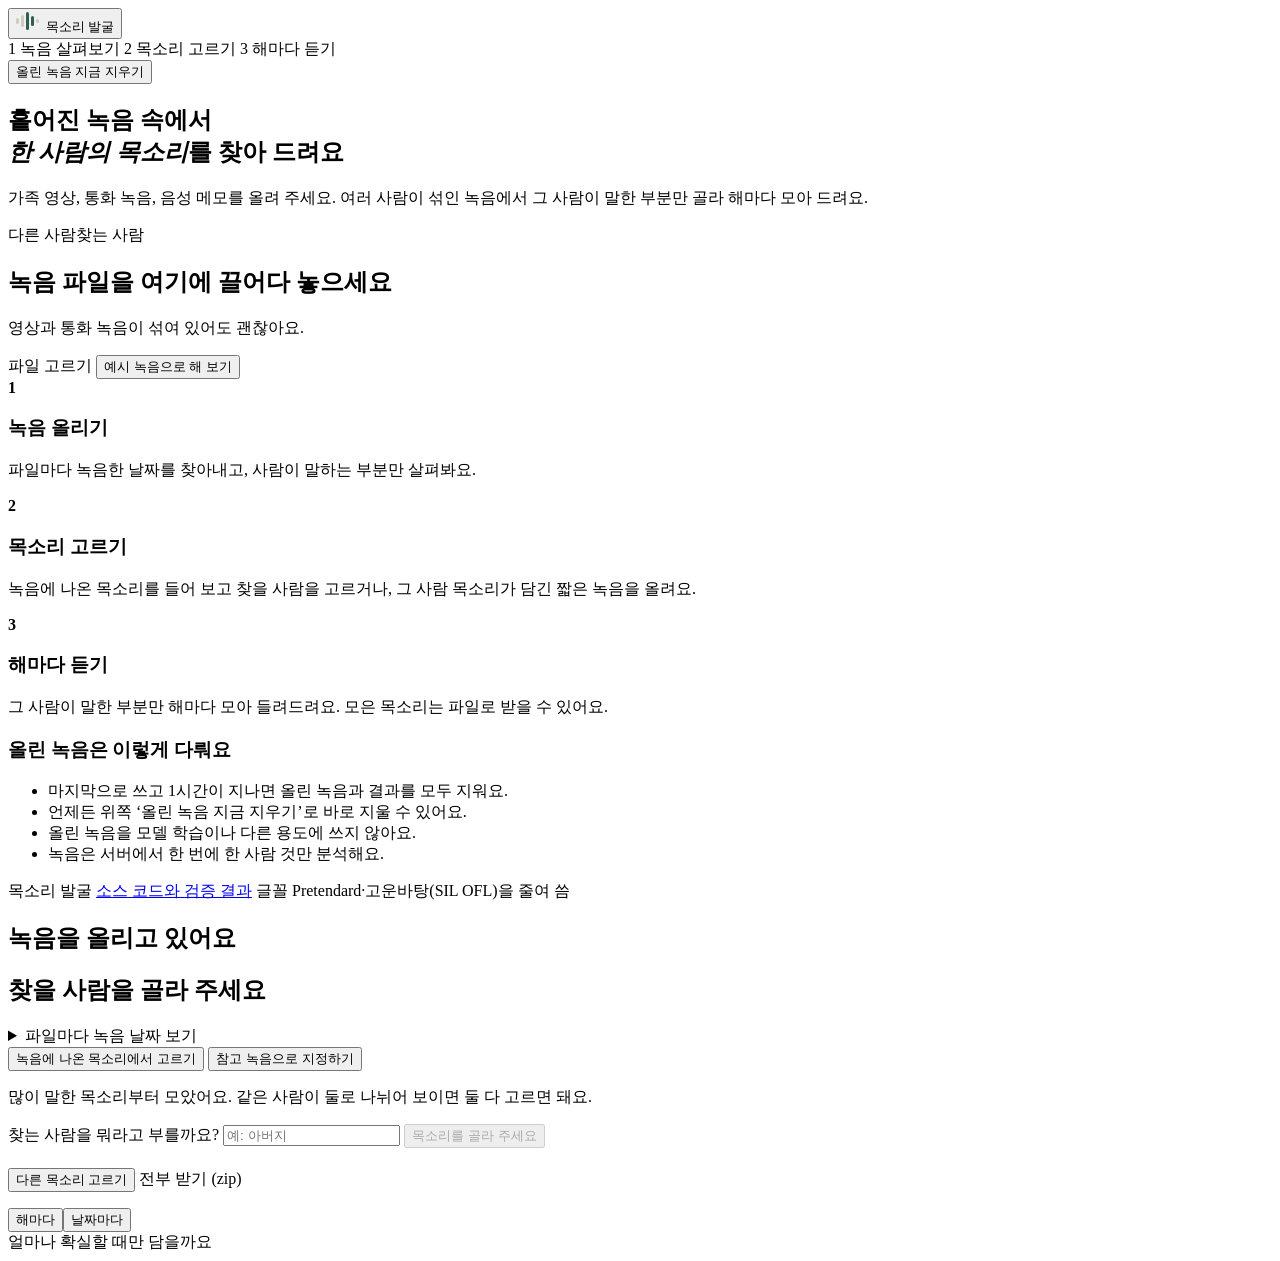
==== web/static/index.html @ f897873a "온라인 서비스: FastAPI 서버와 직접 만든 화면 세션별 폴더, 조각 올리기, 작업 줄(한 번에 한 세션), 1시간 뒤 자동 삭제와 지금 지우기, 파일 형식·크기·길이 제한, " ====
<!doctype html>
<html lang="ko">
<head>
<meta charset="utf-8">
<meta name="viewport" content="width=device-width, initial-scale=1">
<title>목소리 발굴</title>
<meta name="description" content="가족 영상, 통화 녹음, 음성 메모에 흩어진 한 사람의 목소리를 찾아 해마다 모아 드려요.">
<link rel="icon" href="/static/favicon.svg" type="image/svg+xml">
<link rel="preload" href="/static/fonts/VMSerif-Bold.woff2" as="font" type="font/woff2" crossorigin>
<link rel="stylesheet" href="/static/app.css">
<script src="/static/app.js" defer></script>
</head>
<body data-screen="home">

<header class="top" id="top">
  <div class="top-in">
    <button class="mark" id="homeBtn" aria-label="처음 화면으로">
      <svg width="26" height="20" viewBox="0 0 26 20" aria-hidden="true"><rect x="0" y="7" width="3" height="6" rx="1.5" fill="#cfcbbf"/><rect x="5" y="4" width="3" height="12" rx="1.5" fill="#cfcbbf"/><rect x="10" y="1" width="3" height="18" rx="1.5" fill="#2f5d50"/><rect x="15" y="5" width="3" height="10" rx="1.5" fill="#2f5d50"/><rect x="20" y="8" width="3" height="4" rx="1.5" fill="#cfcbbf"/></svg>
      목소리 발굴
    </button>
    <nav class="steps" aria-label="진행 단계">
      <span data-s="scan">1 녹음 살펴보기</span>
      <span data-s="pick">2 목소리 고르기</span>
      <span data-s="result">3 해마다 듣기</span>
    </nav>
    <button class="wipe" id="wipeBtn">올린 녹음 지금 지우기</button>
  </div>
</header>

<main>
  <!-- 첫 화면 -->
  <section class="screen on" id="s-home">
    <div class="hero">
      <h1>흩어진 녹음 속에서<br><em>한 사람의 목소리</em>를 찾아 드려요</h1>
      <p class="lede">가족 영상, 통화 녹음, 음성 메모를 올려 주세요. 여러 사람이 섞인 녹음에서 그 사람이 말한 부분만 골라 해마다 모아 드려요.</p>
      <div class="band" id="heroBand" role="img" aria-label="여러 사람이 섞인 녹음에서 찾는 사람의 목소리만 초록색으로 칠한 그림"></div>
      <div class="legend"><span><i class="k-other"></i>다른 사람</span><span><i class="k-moss"></i>찾는 사람</span></div>
    </div>

    <div class="drop" id="drop">
      <h2>녹음 파일을 여기에 끌어다 놓으세요</h2>
      <p id="limitsNote">영상과 통화 녹음이 섞여 있어도 괜찮아요.</p>
      <div class="actions">
        <label class="btn primary" for="fileInput">파일 고르기</label>
        <input type="file" id="fileInput" multiple hidden>
        <button class="btn ghost" id="demoBtn">예시 녹음으로 해 보기</button>
      </div>
    </div>

    <div class="how">
      <div><b>1</b><h3>녹음 올리기</h3><p>파일마다 녹음한 날짜를 찾아내고, 사람이 말하는 부분만 살펴봐요.</p></div>
      <div><b>2</b><h3>목소리 고르기</h3><p>녹음에 나온 목소리를 들어 보고 찾을 사람을 고르거나, 그 사람 목소리가 담긴 짧은 녹음을 올려요.</p></div>
      <div><b>3</b><h3>해마다 듣기</h3><p>그 사람이 말한 부분만 해마다 모아 들려드려요. 모은 목소리는 파일로 받을 수 있어요.</p></div>
    </div>

    <div class="safe">
      <h3>올린 녹음은 이렇게 다뤄요</h3>
      <ul>
        <li id="ttlNote">마지막으로 쓰고 1시간이 지나면 올린 녹음과 결과를 모두 지워요.</li>
        <li>언제든 위쪽 ‘올린 녹음 지금 지우기’로 바로 지울 수 있어요.</li>
        <li>올린 녹음을 모델 학습이나 다른 용도에 쓰지 않아요.</li>
        <li>녹음은 서버에서 한 번에 한 사람 것만 분석해요.</li>
      </ul>
    </div>

    <footer class="foot">
      <span>목소리 발굴</span>
      <a href="https://github.com/Im-HyeonBin/voice-memoir" rel="noopener noreferrer" target="_blank">소스 코드와 검증 결과</a>
      <span>글꼴 Pretendard·고운바탕(SIL OFL)을 줄여 씀</span>
    </footer>
  </section>

  <!-- 살펴보기 -->
  <section class="screen" id="s-scan">
    <div class="head">
      <h1 id="scanTitle">녹음을 올리고 있어요</h1>
      <p id="scanNote"></p>
      <div class="meter"><div id="meter"></div></div>
      <div class="meter-note" id="meterNote"></div>
    </div>
    <div class="files" id="files"></div>
  </section>

  <!-- 목소리 고르기 -->
  <section class="screen" id="s-pick">
    <div class="head">
      <h1>찾을 사람을 골라 주세요</h1>
      <p id="pickSummary"></p>
      <details class="filelist" id="fileDetails"><summary>파일마다 녹음 날짜 보기</summary><div id="fileTable"></div></details>
    </div>
    <div class="tabs" role="tablist">
      <button role="tab" class="on" data-tab="voices" aria-selected="true">녹음에 나온 목소리에서 고르기</button>
      <button role="tab" data-tab="ref" aria-selected="false">참고 녹음으로 지정하기</button>
    </div>
    <div id="tab-voices">
      <p class="hint">많이 말한 목소리부터 모았어요. 같은 사람이 둘로 나뉘어 보이면 둘 다 고르면 돼요.</p>
      <div id="voices"></div>
      <button class="more" id="moreBtn" hidden></button>
    </div>
    <div id="tab-ref" hidden>
      <p class="hint">찾을 사람이 말하는 녹음을 올려 주세요. 5초면 되지만, 30초쯤 되면 멀리서 녹음한 목소리까지 더 많이 찾아요. 다른 목소리가 조금 섞여 있어도 가장 많이 말한 사람을 기준으로 삼아요.</p>
      <div class="refdrop" id="refDrop">
        <span id="refName">참고 녹음을 끌어다 놓거나</span>
        <label class="linkbtn" for="refInput">파일 고르기</label>
        <input type="file" id="refInput" hidden>
      </div>
      <button class="linkbtn" id="demoRefBtn" hidden>예시 참고 녹음으로 찾기</button>
    </div>
    <div class="go">
      <label for="who">찾는 사람을 뭐라고 부를까요?</label>
      <input id="who" maxlength="20" placeholder="예: 아버지" autocomplete="off">
      <button class="btn primary" id="findBtn" disabled>목소리를 골라 주세요</button>
    </div>
  </section>

  <!-- 결과 -->
  <section class="screen" id="s-result">
    <div class="working" id="working" hidden><span class="spin" aria-hidden="true"></span><span id="workingText">찾는 중이에요…</span></div>
    <div id="resultBody">
      <div class="rhead">
        <h1 id="rTitle"></h1>
        <div class="acts">
          <button class="btn ghost small" id="backPick">다른 목소리 고르기</button>
          <a class="btn primary small" id="zipBtn" download>전부 받기 (zip)</a>
        </div>
      </div>
      <p class="sum" id="rSum"></p>
      <div id="notices"></div>
      <div class="controls">
        <div class="seg" id="viewSeg" role="group" aria-label="보는 방법">
          <button data-v="year" class="on">해마다</button><button data-v="date">날짜마다</button>
        </div>
        <div class="levels">
          <span>얼마나 확실할 때만 담을까요</span>
          <div class="seg" id="levelSeg" role="group" aria-label="담는 기준"></div>
        </div>
      </div>
      <div id="ask"></div>
      <div class="tl" id="timeline"></div>
      <div id="reviewed"></div>
    </div>
  </section>
</main>

<div class="toast" id="toast" role="status" aria-live="polite" hidden></div>
</body>
</html>
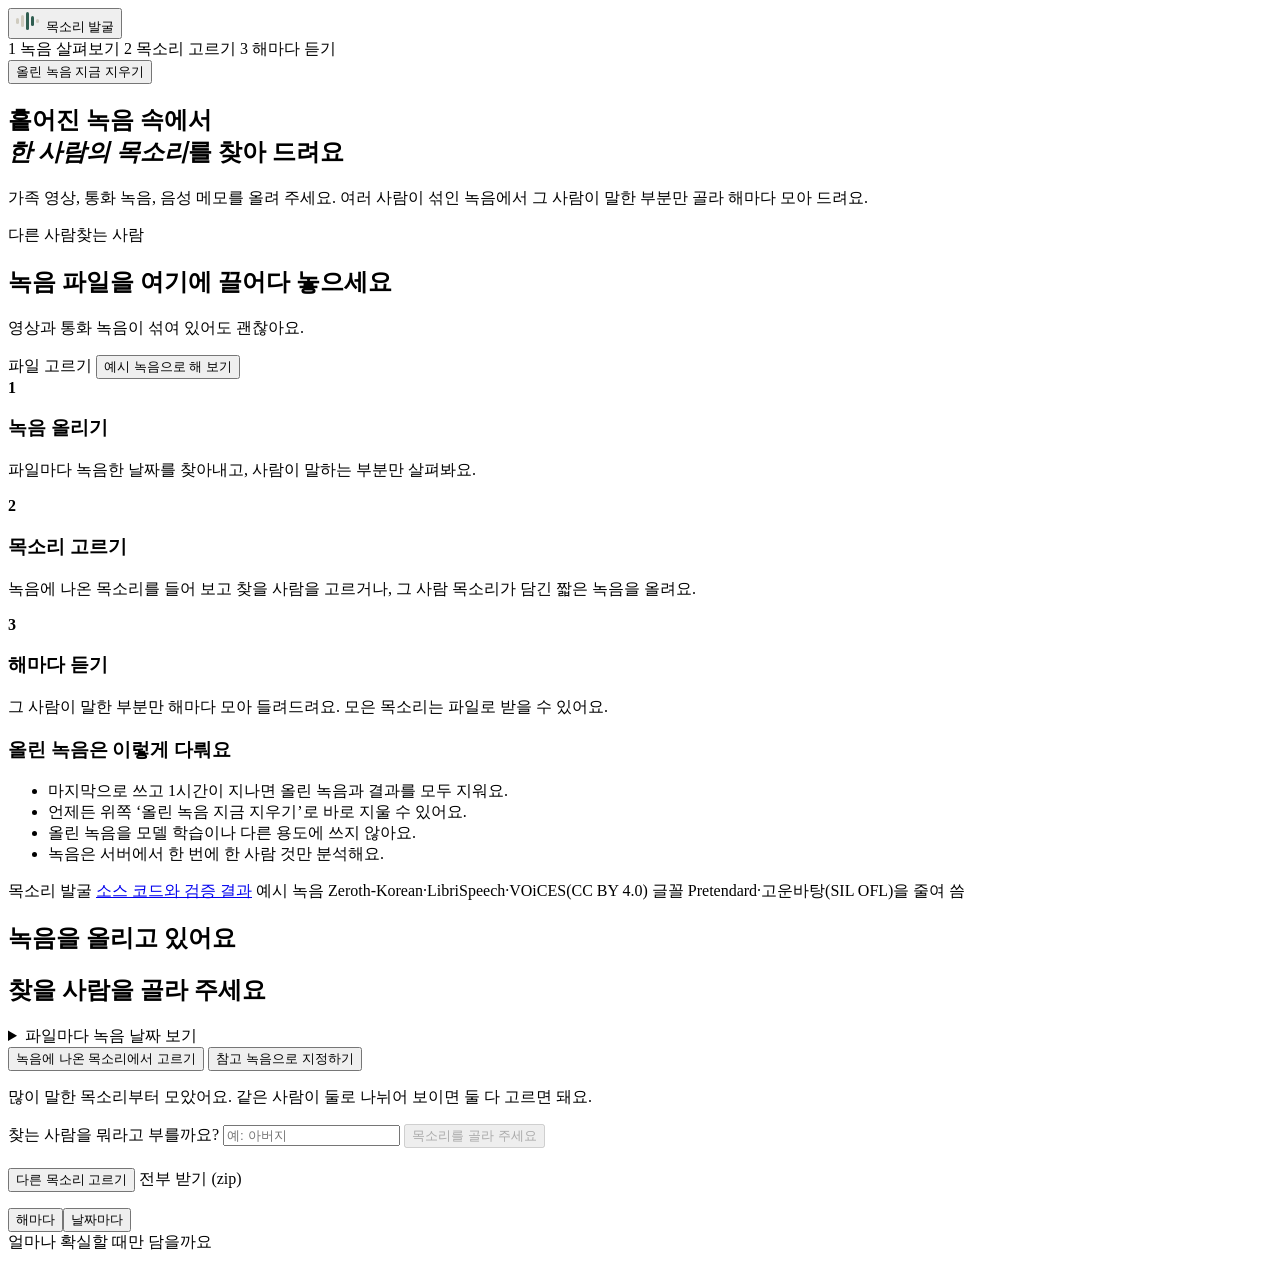
==== commit 7f38f97f: "온라인 서비스 예시 녹음을 공개 음성만으로 찾을 사람과 가족 역할을 Zeroth-Korean 화자(CC BY 4.0)로 바꿔 개인 목소리를 뺐다. 영어 화자는 LibriSpeech" ====
--- a/web/static/index.html
+++ b/web/static/index.html
@@ -66,6 +66,7 @@
     <footer class="foot">
       <span>목소리 발굴</span>
       <a href="https://github.com/Im-HyeonBin/voice-memoir" rel="noopener noreferrer" target="_blank">소스 코드와 검증 결과</a>
+      <span>예시 녹음 Zeroth-Korean·LibriSpeech·VOiCES(CC BY 4.0)</span>
       <span>글꼴 Pretendard·고운바탕(SIL OFL)을 줄여 씀</span>
     </footer>
   </section>
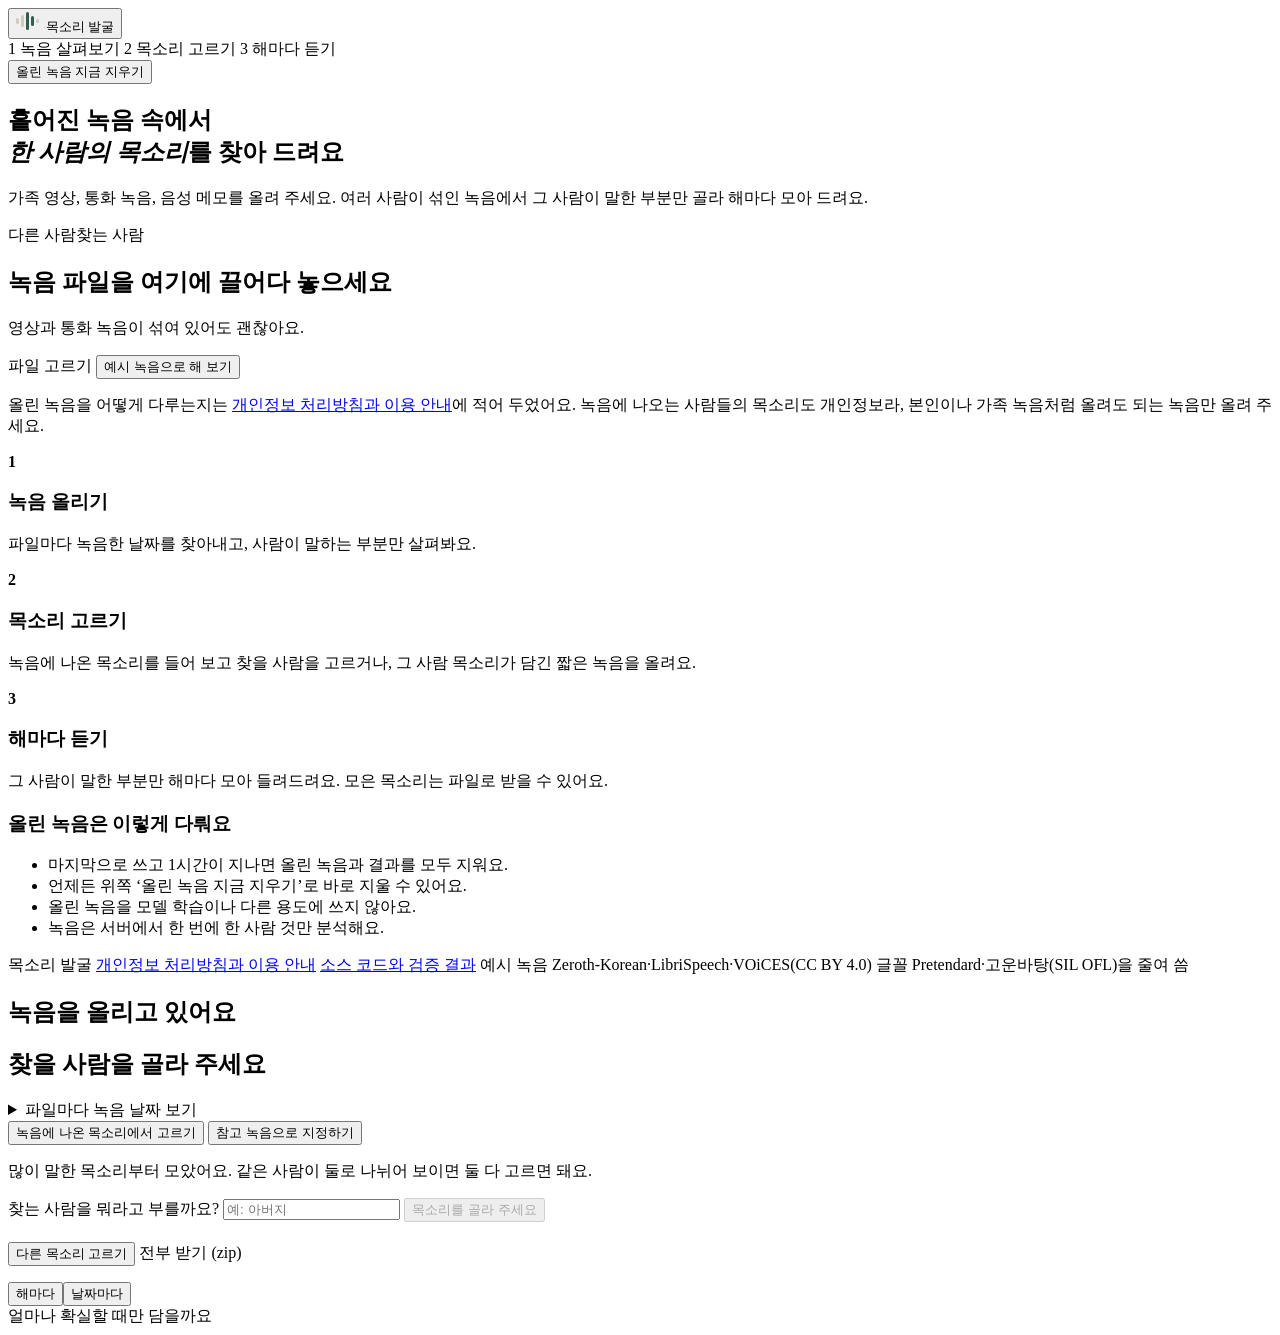
==== commit 52d0bedb: "온라인 서비스: 개인정보 처리방침, 창을 닫아도 이어 보기, 조각 다시 보내기, 남은 시간 - /privacy: 받는 정보·쓰는 곳·지우는 때, 하지 않는 것, 거쳐 가는 곳(Cl" ====
--- a/web/static/index.html
+++ b/web/static/index.html
@@ -37,6 +37,11 @@
       <div class="legend"><span><i class="k-other"></i>다른 사람</span><span><i class="k-moss"></i>찾는 사람</span></div>
     </div>
 
+    <div class="resume" id="resume" hidden>
+      <div><b>하던 작업이 남아 있어요.</b> <span id="resumeNote"></span></div>
+      <div class="resume-acts"><button class="btn primary small" id="resumeBtn">이어서 보기</button><button class="btn ghost small" id="resumeWipe">지우기</button></div>
+    </div>
+
     <div class="drop" id="drop">
       <h2>녹음 파일을 여기에 끌어다 놓으세요</h2>
       <p id="limitsNote">영상과 통화 녹음이 섞여 있어도 괜찮아요.</p>
@@ -45,6 +50,7 @@
         <input type="file" id="fileInput" multiple hidden>
         <button class="btn ghost" id="demoBtn">예시 녹음으로 해 보기</button>
       </div>
+      <p class="fine">올린 녹음을 어떻게 다루는지는 <a href="/privacy">개인정보 처리방침과 이용 안내</a>에 적어 두었어요. 녹음에 나오는 사람들의 목소리도 개인정보라, 본인이나 가족 녹음처럼 올려도 되는 녹음만 올려 주세요.</p>
     </div>
 
     <div class="how">
@@ -65,6 +71,7 @@
 
     <footer class="foot">
       <span>목소리 발굴</span>
+      <a href="/privacy">개인정보 처리방침과 이용 안내</a>
       <a href="https://github.com/Im-HyeonBin/voice-memoir" rel="noopener noreferrer" target="_blank">소스 코드와 검증 결과</a>
       <span>예시 녹음 Zeroth-Korean·LibriSpeech·VOiCES(CC BY 4.0)</span>
       <span>글꼴 Pretendard·고운바탕(SIL OFL)을 줄여 씀</span>
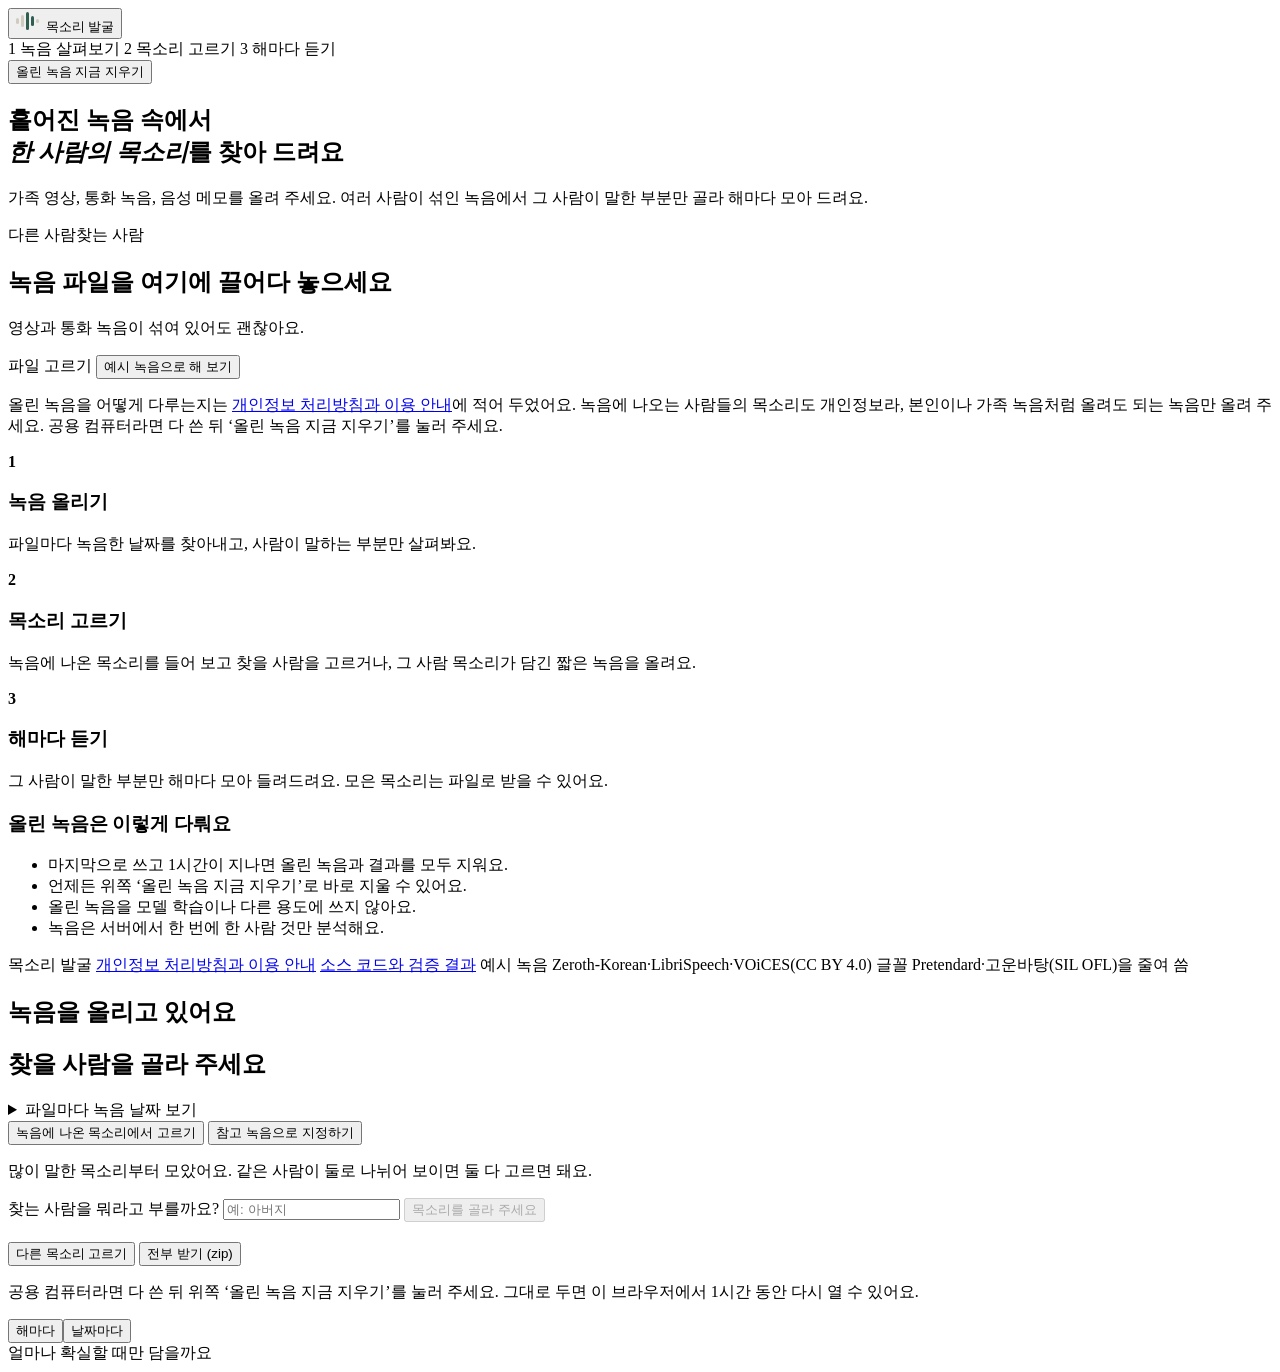
==== commit dc1586f8: "온라인 서비스 보안 검토 반영 - 맞아요·아니에요·같은 사람 요청의 구간·번호 범위 검사(작업자 붙잡기 막기) - 접속 주소마다 동시 세션 3개·시간당 12개, 빈 세션 10분 뒤" ====
--- a/web/static/index.html
+++ b/web/static/index.html
@@ -50,7 +50,7 @@
         <input type="file" id="fileInput" multiple hidden>
         <button class="btn ghost" id="demoBtn">예시 녹음으로 해 보기</button>
       </div>
-      <p class="fine">올린 녹음을 어떻게 다루는지는 <a href="/privacy">개인정보 처리방침과 이용 안내</a>에 적어 두었어요. 녹음에 나오는 사람들의 목소리도 개인정보라, 본인이나 가족 녹음처럼 올려도 되는 녹음만 올려 주세요.</p>
+      <p class="fine">올린 녹음을 어떻게 다루는지는 <a href="/privacy">개인정보 처리방침과 이용 안내</a>에 적어 두었어요. 녹음에 나오는 사람들의 목소리도 개인정보라, 본인이나 가족 녹음처럼 올려도 되는 녹음만 올려 주세요. 공용 컴퓨터라면 다 쓴 뒤 ‘올린 녹음 지금 지우기’를 눌러 주세요.</p>
     </div>
 
     <div class="how">
@@ -129,10 +129,11 @@
         <h1 id="rTitle"></h1>
         <div class="acts">
           <button class="btn ghost small" id="backPick">다른 목소리 고르기</button>
-          <a class="btn primary small" id="zipBtn" download>전부 받기 (zip)</a>
+          <button class="btn primary small" id="zipBtn">전부 받기 (zip)</button>
         </div>
       </div>
       <p class="sum" id="rSum"></p>
+      <p class="fine-note">공용 컴퓨터라면 다 쓴 뒤 위쪽 ‘올린 녹음 지금 지우기’를 눌러 주세요. 그대로 두면 이 브라우저에서 1시간 동안 다시 열 수 있어요.</p>
       <div id="notices"></div>
       <div class="controls">
         <div class="seg" id="viewSeg" role="group" aria-label="보는 방법">
